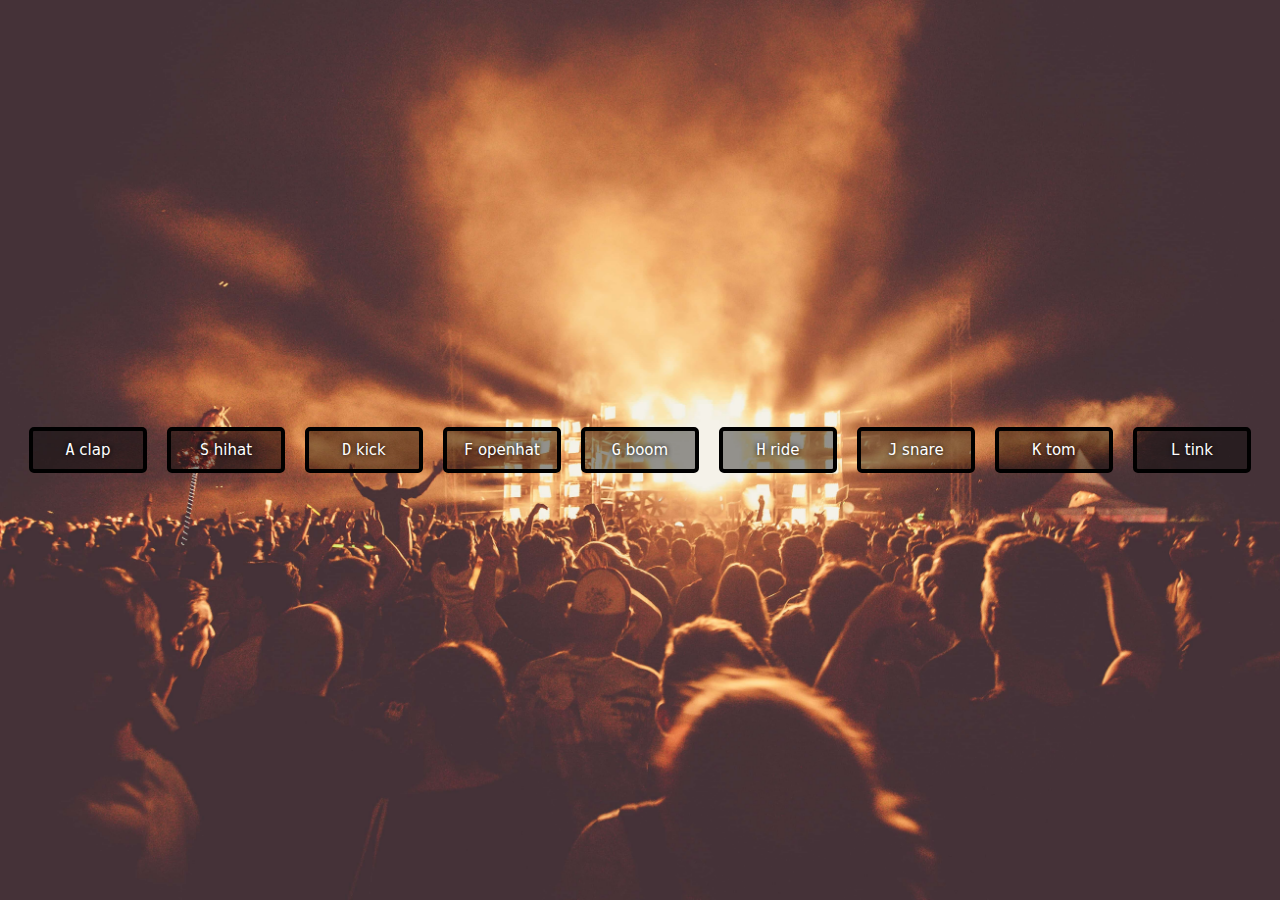
==== 01 - JavaScript Drum Kit/index.html @ a3ff1a5a "added required files" ====
<!DOCTYPE html>
<html lang="en">
<head>
    <meta charset="UTF-8">
    <meta http-equiv="X-UA-Compatible" content="IE=edge">
    <meta name="viewport" content="width=device-width, initial-scale=1.0">
    <title>JavaScript Drum Kit</title>
    <link rel="stylesheet" href="./style.css">
</head>
<body>

<!-- kbd : keyboard input element -->
    <div class="keys">
        <div class="key">
            <kbd>A</kbd>
            <span class="sound">clap</span>
        </div>
        <div class="key">
            <kbd>S</kbd>
            <span class="sound">hihat</span>
        </div>
        <div class="key">
            <kbd>D</kbd>
            <span class="sound">kick</span>
        </div>
        <div class="key">
            <kbd>F</kbd>
            <span class="sound">openhat</span>
        </div>
        <div class="key">
            <kbd>G</kbd>
            <span class="sound">boom</span>
        </div>
        <div class="key">
            <kbd>H</kbd>
            <span class="sound">ride</span>
        </div>
        <div class="key">
            <kbd>J</kbd>
            <span class="sound">snare</span>
        </div>
        <div class="key">
            <kbd>K</kbd>
            <span class="sound">tom</span>
        </div>
        <div class="key">
            <kbd>L</kbd>
            <span class="sound">tink</span>
        </div>
    </div>
</body>
</html>
---- 01 - JavaScript Drum Kit/style.css ----
html{
    font-size: 10px;
    background: url(./background.jpg);
    background-size: cover;
}

body,
html{
    margin: 0;
    padding: 0;
    font-family: system-ui, -apple-system, BlinkMacSystemFont, 'Segoe UI', Roboto, Oxygen, Ubuntu, Cantarell, 'Open Sans', 'Helvetica Neue', sans-serif;
}

.keys{
    display: flex;
    flex: 1;
    min-height: 100vh;
    align-items: center;
    justify-content: center;
}

.key{
    border: .4rem solid black;
    border-radius: .5rem;
    margin: 1rem;
    font-size: 1.5rem;
    padding: 1rem .5rem;
    width: 10rem;
    text-align: center;
    color: white;
    background-color: rgba(0, 0, 0, 0.4);
    text-shadow: 0 0 .5rem black;
    transition: all .07s ease;
}
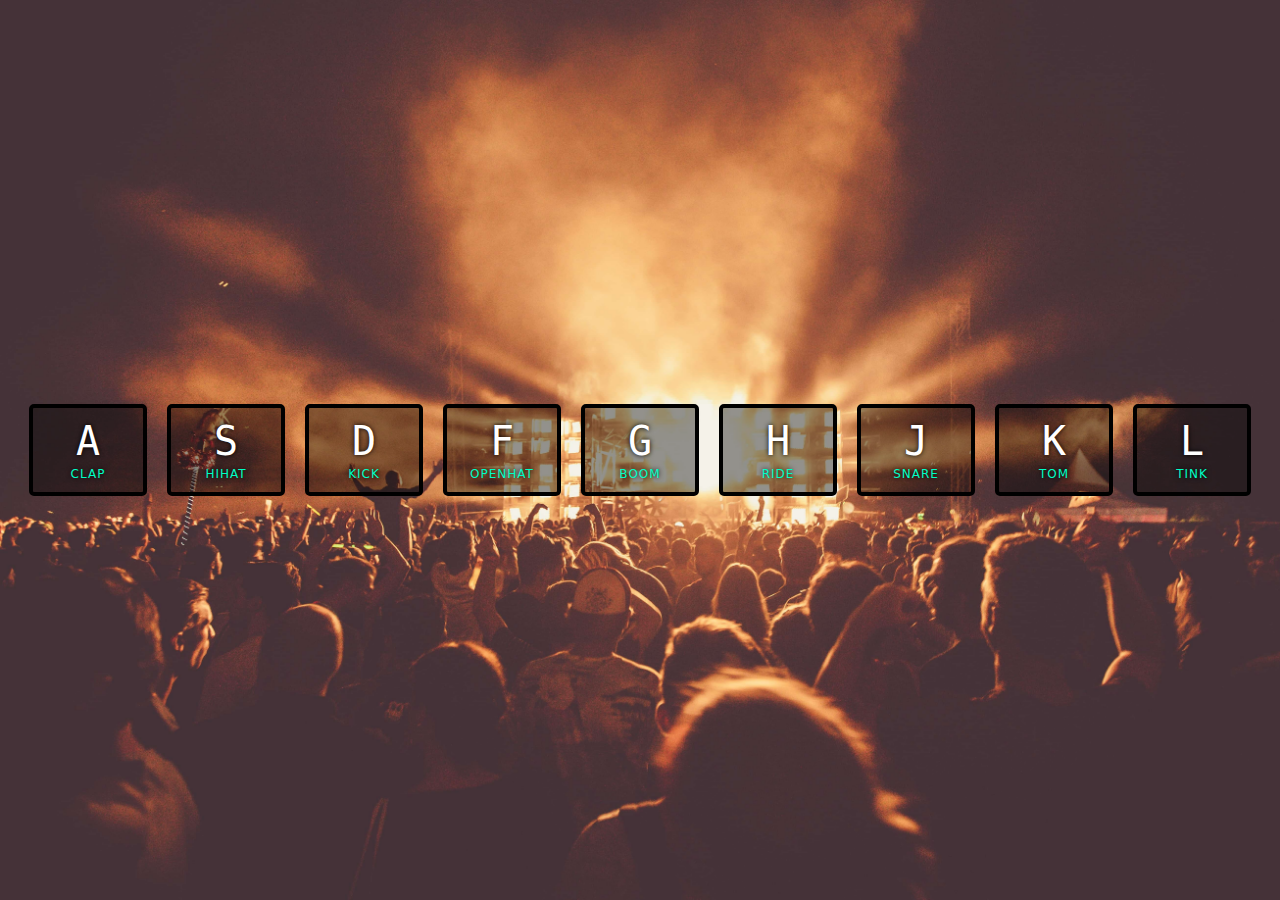
==== commit 635fc0e5: "completed Js drum set" ====
--- a/01 - JavaScript Drum Kit/index.html
+++ b/01 - JavaScript Drum Kit/index.html
@@ -11,42 +11,76 @@
 
 <!-- kbd : keyboard input element -->
     <div class="keys">
-        <div class="key">
+        <div data-key="65" class="key">
             <kbd>A</kbd>
             <span class="sound">clap</span>
         </div>
-        <div class="key">
+        <div data-key="83" class="key">
             <kbd>S</kbd>
             <span class="sound">hihat</span>
         </div>
-        <div class="key">
+        <div data-key="68" class="key">
             <kbd>D</kbd>
             <span class="sound">kick</span>
         </div>
-        <div class="key">
+        <div data-key="70" class="key">
             <kbd>F</kbd>
             <span class="sound">openhat</span>
         </div>
-        <div class="key">
+        <div data-key="71" class="key">
             <kbd>G</kbd>
             <span class="sound">boom</span>
         </div>
-        <div class="key">
+        <div data-key="72" class="key">
             <kbd>H</kbd>
             <span class="sound">ride</span>
         </div>
-        <div class="key">
+        <div data-key="74" class="key">
             <kbd>J</kbd>
             <span class="sound">snare</span>
         </div>
-        <div class="key">
+        <div data-key="75" class="key">
             <kbd>K</kbd>
             <span class="sound">tom</span>
         </div>
-        <div class="key">
+        <div data-key="76" class="key">
             <kbd>L</kbd>
             <span class="sound">tink</span>
         </div>
     </div>
+
+    <audio data-key="65" src="./sounds/clap.wav"></audio>
+    <audio data-key="83" src="./sounds/hihat.wav"></audio>
+    <audio data-key="68" src="./sounds/kick.wav"></audio>
+    <audio data-key="70" src="./sounds/openhat.wav"></audio>
+    <audio data-key="71" src="./sounds/boom.wav"></audio>
+    <audio data-key="72" src="./sounds/ride.wav"></audio>
+    <audio data-key="74" src="./sounds/snare.wav"></audio>
+    <audio data-key="75" src="./sounds/tom.wav"></audio>
+    <audio data-key="76" src="./sounds/tink.wav"></audio>
+
 </body>
+
+<script>
+    function removeTransition(e){
+        if(e.propertyName !== 'transform') return;
+        this.classList.remove('playing');
+    }
+
+    function playSound(e){
+        const audio= document.querySelector(`audio[data-key="${e.keyCode}"]`);
+        const key=document.querySelector(`div[data-key="${e.keyCode}"]`);
+        if(!audio) return;
+
+        key.classList.add('playing');
+        audio.currentTime=0;
+        audio.play();
+    }
+
+    const keys=Array.from(document.querySelectorAll('.key'));
+    keys.forEach(key => key.addEventListener('transitionend',removeTransition) );
+    window.addEventListener('keydown',playSound);
+
+</script>
+
 </html>--- a/01 - JavaScript Drum Kit/style.css
+++ b/01 - JavaScript Drum Kit/style.css
@@ -31,4 +31,22 @@
     background-color: rgba(0, 0, 0, 0.4);
     text-shadow: 0 0 .5rem black;
     transition: all .07s ease;
+}
+
+kbd{
+    display: block;
+    font-size: 4rem;
+}
+
+.sound{
+    font-size: 1.2rem;
+    text-transform: uppercase;
+    color: #00ffc6;
+    letter-spacing: .1rem;
+}
+
+.playing{
+    transform: scale(1.1);
+    border-color: #ffc600;
+    box-shadow: 0 0 1rem #ffc600;
 }